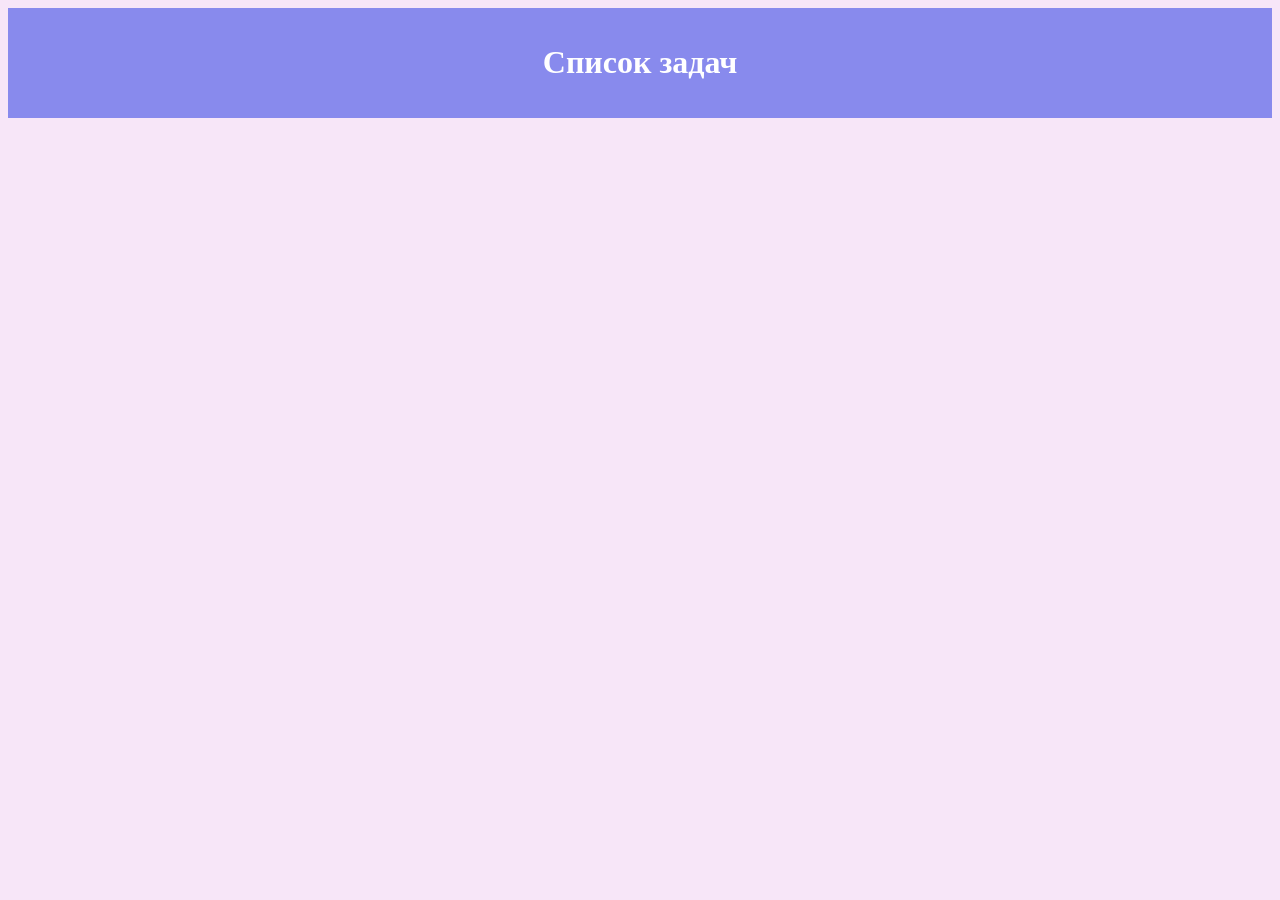
==== markup/index.html @ a2a02b8c "Create index.html" ====
<!DOCTYPE html>
<html lang="en">

<head>
    <meta charset="UTF-8">
    <meta name="viewport" content="width=device-width, initial-scale=1.0">
    <link rel="stylesheet" href="css/style.css">
    <title>Список задач</title>
    <link rel="stylesheet" href="../css/Normalize.css"> <!-- CSS-файл -->
    <link rel="stylesheet" href="../css/styles.css"> <!-- CSS-файл -->
</head>

<body>
    <div class="header">

    </div>
    <main>
        <div class="addTaskForm">
            
        </div>
        <div class="container">
            
        </div>
    </main>
    <script src="../src/main.js" type="module"></script>
</body>
</html>
---- css/styles.css ----
body {
    font-family: 'Verdana';
    background-color: rgb(247, 230, 248); 
}

header {
    background-color: #888aed;
    color: rgb(255, 255, 255); 
    display: flex;
    align-items: left;
    justify-content: space-around;
    height: auto;
}

header h1 {
    padding: 15px 30px;
}

main {
    padding: 40px;
}

.newTask {
    background-color:  #ffffff;
    color: rgb(0, 0, 0); 
    display: inline-flex;
    justify-content: start;
    border-radius: 20px;
    flex-flow: column;
}

.newTaskHeader {
    font-size: 20px;
    font-weight: 700;
    padding: 20px;
    padding-bottom: 20px;
}

.addNewTask {
    display: flex;
    padding-left: 20px;
    gap: 20px;
    padding-bottom: 20px;
}

.inputTask {
    padding: 13px;
    border-radius: 10px;
    border: 1px solid rgba(0, 0, 0, 0.6);
    opacity: 0.4;
}

.addTask {
    background-color:#888aed;
    padding: 10px 30px 10px 30px;
    border-radius: 10px;
    border: 1px solid;
    font-weight: 700;
    font-size: 15px;
    color:  rgb(255, 255, 255); 
    margin-right: 30px;
}

.addTask:hover {
    cursor: pointer;
    background-color: #1418e8;
}

.addTask:active {
    transform: scale(0.95);
}

.addTask::first-letter {
    font-size: 20px;
}

.tasks {
    margin-top: 30px;
    display: flex;
    justify-content: space-between;
}

.taskList {
    width: 20%;
    display: flex;
    justify-content: start;
    flex-direction: column;
    gap: 10px;
}

.taskHeader {
    width: max-content;
    display: inline-block;
    padding: 8px 12px;
    border-radius: 10px;
    font-weight: 500;
    margin-bottom: 10px;
}

.backLog .taskHeader {
    background-color: #b0a4ac;
    color: rgb(85, 77, 85); 
}

.inProcess .taskHeader {
    background-color:  #D6E7FF;
    color: #204a85;
}


.ready .taskHeader {
    background-color:#a1e3a2;
    color: #1d9f1f;
}


.trash .taskHeader {
    background-color: #d0989b;
    color: #c3262e;
}

.task {
    border-left: 5px solid;
    padding: 12px 8px;
    background-color: white;
    border-radius: 6px;
}

.backLog .task {
    border-left-color: #b0a4ac;
}

.inProcess .task {
    border-left-color: #D6E7FF;
}

.ready .task {
    border-left-color: #a1e3a2;
}

.trash .task {
    border-left-color: #d0989b;
}

.clearBtn {
    margin-top: 15px;
    background-color: #C9666C;
    border: 0px;
    border-radius: 10px;
    padding: 15px 50px 15px 50px;
    font-size: 15px;
    color: white;
    width: 100%;
}

.clearBtn:hover {
    cursor: pointer;
    background-color:  #be131e;
}

.clearBtn:active {
    transform: scale(0.95);

}
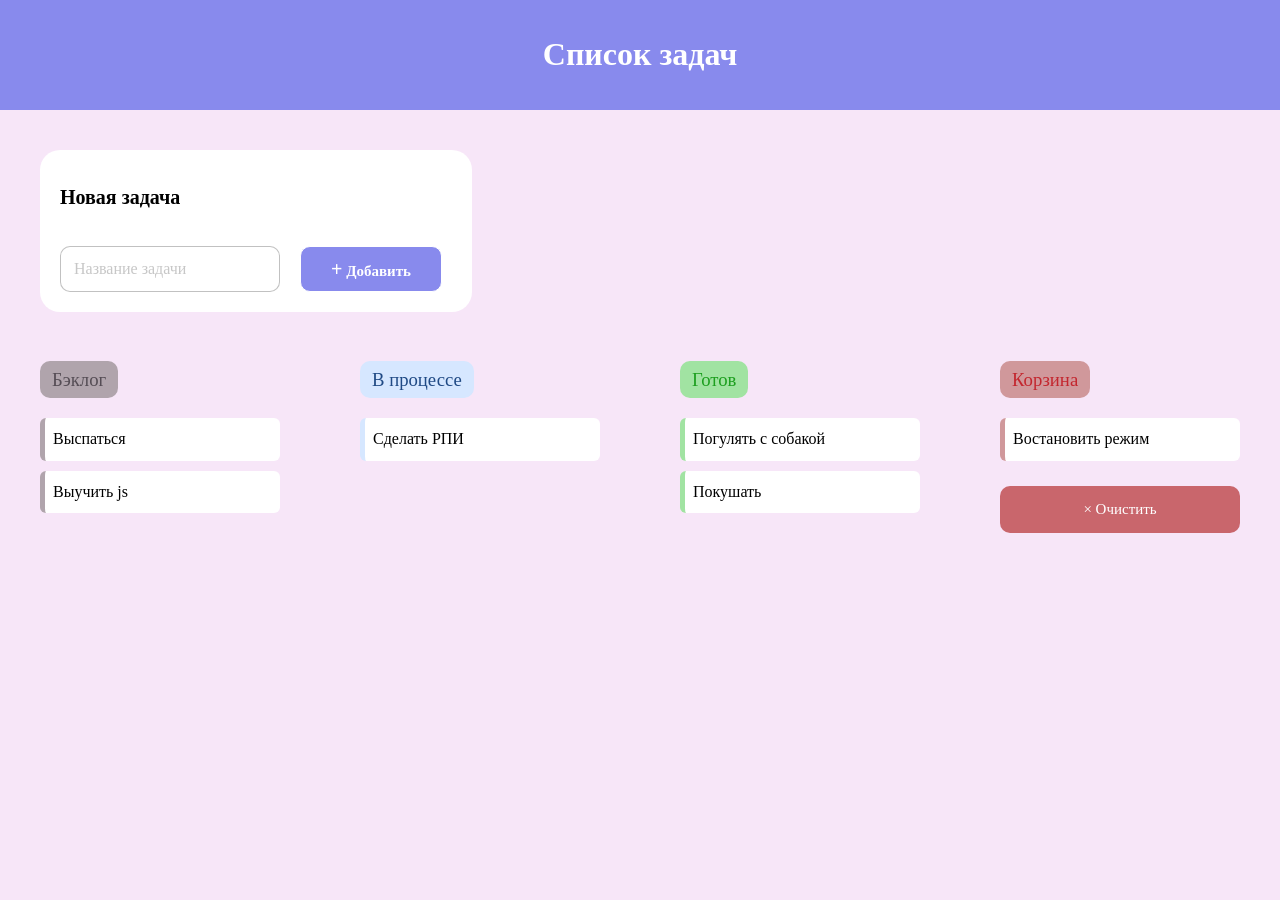
==== commit 0646c493: "Add files via upload" ====
--- a/markup/index.html
+++ b/markup/index.html
@@ -1,27 +1,27 @@
-<!DOCTYPE html>
-<html lang="en">
-
-<head>
-    <meta charset="UTF-8">
-    <meta name="viewport" content="width=device-width, initial-scale=1.0">
-    <link rel="stylesheet" href="css/style.css">
-    <title>Список задач</title>
-    <link rel="stylesheet" href="../css/Normalize.css"> <!-- CSS-файл -->
-    <link rel="stylesheet" href="../css/styles.css"> <!-- CSS-файл -->
-</head>
-
-<body>
-    <div class="header">
-
-    </div>
-    <main>
-        <div class="addTaskForm">
-            
-        </div>
-        <div class="container">
-            
-        </div>
-    </main>
-    <script src="../src/main.js" type="module"></script>
-</body>
-</html>
+<!DOCTYPE html>
+<html lang="en">
+
+<head>
+    <meta charset="UTF-8">
+    <meta name="viewport" content="width=device-width, initial-scale=1.0">
+    <link rel="stylesheet" href="css/style.css">
+    <title>Список задач</title>
+    <link rel="stylesheet" href="../css/Normalize.css"> <!-- CSS-файл -->
+    <link rel="stylesheet" href="../css/styles.css"> <!-- CSS-файл -->
+</head>
+
+<body>
+    <div class="header">
+
+    </div>
+    <main>
+        <div class="addTaskForm">
+            
+        </div>
+        <div class="container">
+            
+        </div>
+    </main>
+    <script src="../src/main.js" type="module"></script>
+</body>
+</html>
--- a/css/styles.css
+++ b/css/styles.css
@@ -160,5 +160,4 @@
 
 .clearBtn:active {
     transform: scale(0.95);
-
-}
+}
